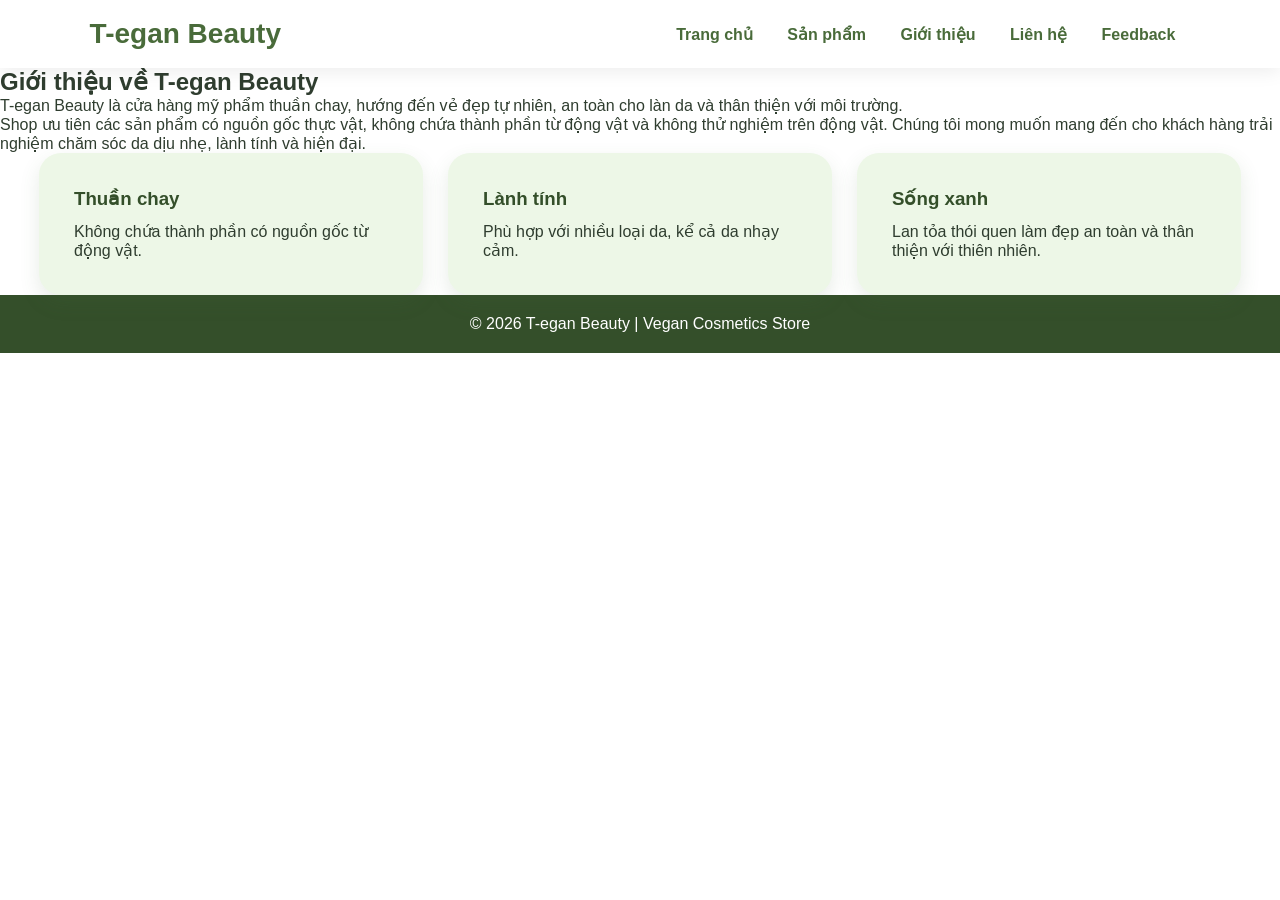
==== about.html @ 7abbd681 "first project" ====
<!DOCTYPE html>
<html lang="vi">
<head>
    <meta charset="UTF-8">
    <meta name="viewport" content="width=device-width, initial-scale=1.0">
    <title>Giới thiệu - T-egan Beauty</title>
    <link rel="stylesheet" href="style.css">
</head>
<body>

<header class="header">
    <div class="logo">T-egan Beauty</div>

    <nav class="navbar">
        <a href="index.html">Trang chủ</a>
        <a href="index.html#products">Sản phẩm</a>
        <a href="about.html">Giới thiệu</a>
        <a href="index.html#contact">Liên hệ</a>
        <a href="feedback.html">Feedback</a>
    </nav>
</header>

<section class="about-page">
    <h1>Giới thiệu về T-egan Beauty</h1>

    <p>
        T-egan Beauty là cửa hàng mỹ phẩm thuần chay, hướng đến vẻ đẹp tự nhiên,
        an toàn cho làn da và thân thiện với môi trường.
    </p>

    <p>
        Shop ưu tiên các sản phẩm có nguồn gốc thực vật, không chứa thành phần
        từ động vật và không thử nghiệm trên động vật. Chúng tôi mong muốn mang
        đến cho khách hàng trải nghiệm chăm sóc da dịu nhẹ, lành tính và hiện đại.
    </p>

    <div class="about-box">
        <div>
            <h3>Thuần chay</h3>
            <p>Không chứa thành phần có nguồn gốc từ động vật.</p>
        </div>

        <div>
            <h3>Lành tính</h3>
            <p>Phù hợp với nhiều loại da, kể cả da nhạy cảm.</p>
        </div>

        <div>
            <h3>Sống xanh</h3>
            <p>Lan tỏa thói quen làm đẹp an toàn và thân thiện với thiên nhiên.</p>
        </div>
    </div>
</section>

<footer>
    <p>© 2026 T-egan Beauty | Vegan Cosmetics Store</p>
</footer>

</body>
</html>
---- style.css ----
* {
    margin: 0;
    padding: 0;
    box-sizing: border-box;
    font-family: Arial, sans-serif;
}

body {
    background: #ffffff;
    color: #2f3d2f;
}

.header {
    width: 100%;
    padding: 18px 7%;
    background: #ffffff;
    display: flex;
    justify-content: space-between;
    align-items: center;
    box-shadow: 0 3px 18px rgba(0,0,0,0.08);
    position: sticky;
    top: 0;
    z-index: 100;
}

.logo {
    font-size: 28px;
    font-weight: bold;
    color: #496b3a;
}

.navbar a {
    margin: 0 15px;
    text-decoration: none;
    color: #496b3a;
    font-weight: bold;
}

.navbar a:hover {
    color: #8dad68;
}

.cart-btn {
    background: #496b3a;
    color: white;
    border: none;
    padding: 11px 18px;
    border-radius: 25px;
    cursor: pointer;
}

.hero {
    min-height: 570px;
    background: linear-gradient(rgba(230,245,218,0.88), rgba(230,245,218,0.88)),
    url("images/product1.png");
    background-size: cover;
    background-position: center;
    display: flex;
    align-items: center;
    padding: 0 8%;
}

.hero-content {
    max-width: 620px;
}

.hero-content span {
    color: #496b3a;
    font-weight: bold;
    font-size: 20px;
}

.hero-content h1 {
    font-size: 58px;
    color: #2f4f2f;
    margin: 18px 0;
}

.hero-content p {
    font-size: 20px;
    color: #556b4a;
    margin-bottom: 30px;
}

.hero-btn,
.product-card button,
.checkout-btn,
.contact button {
    background: #496b3a;
    color: white;
    border: none;
    padding: 13px 26px;
    border-radius: 25px;
    cursor: pointer;
    text-decoration: none;
    display: inline-block;
}

.hero-btn:hover,
.product-card button:hover,
.checkout-btn:hover,
.contact button:hover {
    background: #344f2a;
}

.about,
.products,
.contact,
.cart-section {
    padding: 70px 8%;
    text-align: center;
}

.about h2,
.products h2,
.contact h2,
.cart-section h2 {
    font-size: 36px;
    color: #496b3a;
    margin-bottom: 35px;
}

.about-box {
    display: flex;
    gap: 25px;
    justify-content: center;
}

.about-box div {
    width: 30%;
    background: #edf7e7;
    padding: 35px;
    border-radius: 22px;
    box-shadow: 0 8px 20px rgba(73,107,58,0.13);
}

.about-box h3 {
    color: #344f2a;
    margin-bottom: 12px;
}

.products {
    background: #f7fbf3;
}

.product-list {
    display: grid;
    grid-template-columns: repeat(auto-fit, minmax(230px, 1fr));
    gap: 28px;
}

.product-card {
    background: white;
    border-radius: 24px;
    padding: 20px;
    box-shadow: 0 8px 25px rgba(73,107,58,0.16);
    transition: 0.3s;
}

.product-card:hover {
    transform: translateY(-8px);
}

.product-card img {
    width: 100%;
    height: 240px;
    object-fit: cover;
    border-radius: 18px;
    margin-bottom: 18px;
}

.product-card h3 {
    color: #344f2a;
    margin-bottom: 10px;
}

.product-card p {
    color: #5f7058;
    min-height: 45px;
    margin-bottom: 12px;
}

.product-card span {
    display: block;
    color: #496b3a;
    font-size: 20px;
    font-weight: bold;
    margin-bottom: 15px;
}

.cart-section {
    display: none;
    background: #edf7e7;
}

.cart-item {
    background: white;
    margin: 12px auto;
    padding: 15px 20px;
    max-width: 650px;
    border-radius: 15px;
    display: flex;
    justify-content: space-between;
    align-items: center;
}

.cart-item button {
    background: #9b3f3f;
    color: white;
    border: none;
    padding: 8px 14px;
    border-radius: 15px;
    cursor: pointer;
}

.cart-section h3 {
    margin: 25px 0;
    color: #344f2a;
}

.contact {
    background: white;
}

.contact p {
    color: #5f7058;
    margin-bottom: 25px;
}

.contact form {
    display: flex;
    justify-content: center;
    gap: 12px;
}

.contact input {
    width: 330px;
    padding: 13px 18px;
    border-radius: 25px;
    border: 1px solid #bcd6ae;
    outline: none;
}

footer {
    background: #344f2a;
    color: white;
    text-align: center;
    padding: 20px;
}

@media (max-width: 768px) {
    .header {
        flex-direction: column;
        gap: 15px;
    }

    .navbar {
        text-align: center;
    }

    .navbar a {
        display: inline-block;
        margin: 6px;
    }

    .hero-content h1 {
        font-size: 40px;
    }

    .about-box {
        flex-direction: column;
    }

    .about-box div {
        width: 100%;
    }

    .contact form {
        flex-direction: column;
        align-items: center;
    }

    .contact input {
        width: 100%;
    }

    .cart-item {
        flex-direction: column;
        gap: 10px;
    }
    
    .feedback {
    padding: 70px 8%;
    background: #f7fbf3;
    text-align: center;
}

.feedback h2 {
    font-size: 36px;
    color: #496b3a;
    margin-bottom: 40px;
}

.feedback-list {
    display: grid;
    grid-template-columns: repeat(auto-fit, minmax(260px, 1fr));
    gap: 25px;
}

.feedback-card {
    background: white;
    padding: 28px;
    border-radius: 22px;
    box-shadow: 0 8px 25px rgba(73,107,58,0.14);
    text-align: left;
    transition: 0.3s;
}

.feedback-card:hover {
    transform: translateY(-6px);
}

.feedback-top {
    font-size: 22px;
    margin-bottom: 18px;
}

.feedback-card p {
    color: #5f7058;
    line-height: 1.7;
    margin-bottom: 18px;
}

.feedback-card h4 {
    color: #344f2a;
}

.trial-hero {
    min-height: 420px;
    background: linear-gradient(rgba(232, 247, 222, 0.9), rgba(232, 247, 222, 0.9)),
    url("images/product5.png");
    background-size: cover;
    background-position: center;
    display: flex;
    align-items: center;
    padding: 0 8%;
}

.trial-hero h1 {
    font-size: 50px;
    color: #2f4f2f;
    margin-bottom: 20px;
}

.trial-hero p {
    max-width: 700px;
    font-size: 20px;
    color: #556b4a;
    line-height: 1.7;
}

.trial-section,
.shipping-section {
    padding: 70px 8%;
    text-align: center;
}

.trial-section {
    background: #ffffff;
}

.shipping-section {
    background: #f7fbf3;
}

.trial-section h2,
.shipping-section h2 {
    font-size: 36px;
    color: #496b3a;
    margin-bottom: 35px;
}

.trial-list {
    display: grid;
    grid-template-columns: repeat(auto-fit, minmax(260px, 1fr));
    gap: 28px;
}

.trial-card {
    background: white;
    border-radius: 24px;
    padding: 22px;
    box-shadow: 0 8px 25px rgba(73,107,58,0.15);
}

.trial-card img {
    width: 100%;
    height: 230px;
    object-fit: cover;
    border-radius: 18px;
    margin-bottom: 18px;
}

.trial-card h3 {
    color: #344f2a;
    margin-bottom: 12px;
}

.trial-card p {
    color: #5f7058;
    line-height: 1.6;
    margin-bottom: 12px;
}

.trial-card span {
    display: block;
    color: #496b3a;
    font-weight: bold;
    margin-bottom: 15px;
}

.trial-card button,
.sample-form button {
    background: #496b3a;
    color: white;
    border: none;
    padding: 13px 24px;
    border-radius: 25px;
    cursor: pointer;
}

.trial-card button:hover,
.sample-form button:hover {
    background: #344f2a;
}

.shipping-section > p {
    max-width: 850px;
    margin: 0 auto 35px;
    color: #5f7058;
    font-size: 18px;
    line-height: 1.7;
}

.shipping-box {
    display: grid;
    grid-template-columns: repeat(auto-fit, minmax(260px, 1fr));
    gap: 25px;
    margin-bottom: 45px;
}

.shipping-box div {
    background: white;
    padding: 30px;
    border-radius: 22px;
    box-shadow: 0 8px 25px rgba(73,107,58,0.13);
}

.shipping-box h3 {
    color: #344f2a;
    margin-bottom: 12px;
}

.shipping-box strong {
    display: block;
    color: #496b3a;
    font-size: 24px;
    margin-top: 10px;
}

.sample-form {
    max-width: 600px;
    margin: auto;
    background: white;
    padding: 35px;
    border-radius: 24px;
    box-shadow: 0 8px 25px rgba(73,107,58,0.14);
    display: flex;
    flex-direction: column;
    gap: 15px;
}

.sample-form h3 {
    color: #344f2a;
    margin-bottom: 10px;
}

.sample-form input,
.sample-form select {
    padding: 14px 18px;
    border-radius: 25px;
    border: 1px solid #bcd6ae;
    outline: none;
}

#sample-message {
    color: #496b3a;
    font-weight: bold;
    margin-top: 10px;
}

@media (max-width: 768px) {
    .trial-hero h1 {
        font-size: 36px;
    }

    .trial-hero p {
        font-size: 17px;
    }
}

.feedback-page {
    padding: 80px 8%;
    background: #f7fbf3;
    min-height: 100vh;
    text-align: center;
}

.feedback-page h1 {
    font-size: 48px;
    color: #2f4f2f;
    margin-bottom: 20px;
}

.feedback-desc {
    max-width: 800px;
    margin: 0 auto 45px;
    color: #5f7058;
    font-size: 18px;
    line-height: 1.7;
}

.about-page {
    min-height: 100vh;
    padding: 90px 8%;
    background: #f7fbf3;
    text-align: center;
}

.about-page h1 {
    font-size: 48px;
    color: #2f4f2f;
    margin-bottom: 25px;
}

.about-page > p {
    max-width: 900px;
    margin: 0 auto 22px;
    font-size: 18px;
    color: #5f7058;
    line-height: 1.8;
}

.products-page {
    min-height: 100vh;
    padding: 80px 8%;
    background: #f7fbf3;
    text-align: center;
}

.products-page h1 {
    font-size: 48px;
    color: #2f4f2f;
    margin-bottom: 20px;
}

.products-desc {
    max-width: 800px;
    margin: 0 auto 45px;
    color: #5f7058;
    font-size: 18px;
    line-height: 1.7;
}

.filter-box {
    max-width: 850px;
    margin: 0 auto 40px;
    background: white;
    padding: 22px;
    border-radius: 22px;
    box-shadow: 0 8px 25px rgba(73,107,58,0.13);
    display: flex;
    gap: 18px;
    justify-content: center;
    flex-wrap: wrap;
}

.filter-box select {
    min-width: 260px;
    padding: 16px 22px;
    border-radius: 28px;
    border: 1px solid #bcd6ae;
    outline: none;
    color: #344f2a;
    font-weight: bold;
    background: #f7fbf3;
    font-size: 16px;
}

.hero {
    animation: zoomBg 8s ease-in-out infinite alternate;
}

@keyframes zoomBg {
    from {
        background-size: 10%;
    }

    to {
        background-size: 108%;
    }
}

.product-card {
    transition: 0.4s;
}

.product-card:hover {
    transform: translateY(-10px) scale(1.04);
}

.floating-home {
    position: relative;
    overflow: hidden;
}

.floating-stickers {
    position: absolute;
    inset: 0;
    width: 100%;
    height: 100%;
    pointer-events: none;
    z-index: 1;
}

.hero-content {
    position: relative;
    z-index: 3;
}

.sticker {
    position: absolute;
    font-size: clamp(34px, 3vw, 58px);
    opacity: 0.9;
    filter: drop-shadow(0 8px 12px rgba(47, 79, 47, 0.25));
    animation: floatSticker 4s ease-in-out infinite alternate;
}

.sticker1 { top: 22%; left: 12%; }
.sticker2 { top: 62%; left: 18%; }
.sticker3 { top: 24%; right: 18%; }
.sticker4 { bottom: 20%; right: 22%; }
.sticker5 { top: 52%; right: 10%; }
.sticker6 { bottom: 25%; left: 48%; }
.sticker7 { top: 18%; left: 55%; }

@keyframes floatSticker {
    0% {
        transform: translate(0, 0) rotate(0deg) scale(1);
    }

    50% {
        transform: translate(18px, -20px) rotate(8deg) scale(1.08);
    }

    100% {
        transform: translate(-14px, 16px) rotate(-8deg) scale(0.96);
    }
}
@media (min-width: 1200px) {
    .hero {
        min-height: 650px;
    }

    .hero-content {
        margin-left: 10%;
    }

    .sticker1 { top: 28%; left: 8%; }
    .sticker2 { top: 64%; left: 16%; }
    .sticker3 { top: 30%; right: 28%; }
    .sticker4 { bottom: 22%; right: 30%; }
    .sticker5 { top: 48%; right: 18%; }
    .sticker6 { bottom: 25%; left: 46%; }
    .sticker7 { top: 22%; left: 50%; }
}



}
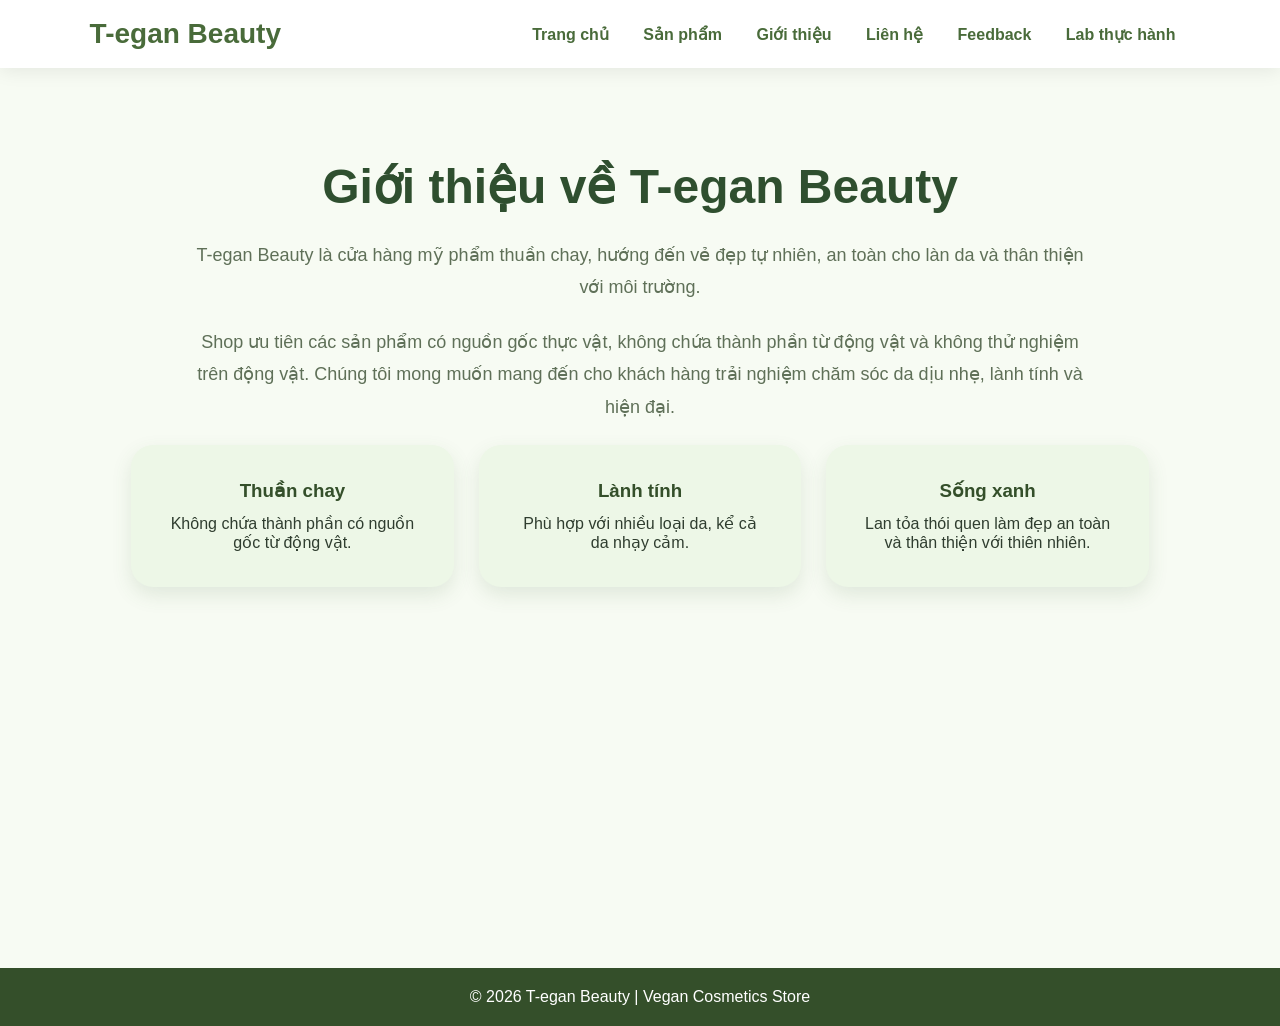
==== commit f2f0b7de: "update web" ====
--- a/about.html
+++ b/about.html
@@ -17,6 +17,7 @@
         <a href="about.html">Giới thiệu</a>
         <a href="index.html#contact">Liên hệ</a>
         <a href="feedback.html">Feedback</a>
+        <a href="labth.html">Lab thực hành</a>
     </nav>
 </header>
 
--- a/style.css
+++ b/style.css
@@ -115,7 +115,7 @@
 .products h2,
 .contact h2,
 .cart-section h2 {
-    font-size: 36px;
+    font-size: 200px;
     color: #496b3a;
     margin-bottom: 35px;
 }
@@ -293,6 +293,7 @@
     padding: 70px 8%;
     background: #f7fbf3;
     text-align: center;
+}
 }
 
 .feedback h2 {
@@ -499,16 +500,6 @@
     margin-top: 10px;
 }
 
-@media (max-width: 768px) {
-    .trial-hero h1 {
-        font-size: 36px;
-    }
-
-    .trial-hero p {
-        font-size: 17px;
-    }
-}
-
 .feedback-page {
     padding: 80px 8%;
     background: #f7fbf3;
@@ -597,94 +588,234 @@
     font-size: 16px;
 }
 
-.hero {
-    animation: zoomBg 8s ease-in-out infinite alternate;
-}
-
-@keyframes zoomBg {
-    from {
-        background-size: 10%;
-    }
-
-    to {
-        background-size: 108%;
-    }
-}
-
-.product-card {
-    transition: 0.4s;
-}
-
-.product-card:hover {
-    transform: translateY(-10px) scale(1.04);
-}
-
-.floating-home {
-    position: relative;
-    overflow: hidden;
-}
-
-.floating-stickers {
-    position: absolute;
-    inset: 0;
+/* ===== FIX TRIAL PAGE RESPONSIVE ===== */
+
+.trial-hero,
+.trial-section,
+.shipping-section {
     width: 100%;
-    height: 100%;
-    pointer-events: none;
-    z-index: 1;
-}
-
-.hero-content {
-    position: relative;
-    z-index: 3;
-}
-
-.sticker {
-    position: absolute;
-    font-size: clamp(34px, 3vw, 58px);
-    opacity: 0.9;
-    filter: drop-shadow(0 8px 12px rgba(47, 79, 47, 0.25));
-    animation: floatSticker 4s ease-in-out infinite alternate;
-}
-
-.sticker1 { top: 22%; left: 12%; }
-.sticker2 { top: 62%; left: 18%; }
-.sticker3 { top: 24%; right: 18%; }
-.sticker4 { bottom: 20%; right: 22%; }
-.sticker5 { top: 52%; right: 10%; }
-.sticker6 { bottom: 25%; left: 48%; }
-.sticker7 { top: 18%; left: 55%; }
-
-@keyframes floatSticker {
-    0% {
-        transform: translate(0, 0) rotate(0deg) scale(1);
-    }
-
-    50% {
-        transform: translate(18px, -20px) rotate(8deg) scale(1.08);
-    }
-
-    100% {
-        transform: translate(-14px, 16px) rotate(-8deg) scale(0.96);
-    }
-}
-@media (min-width: 1200px) {
-    .hero {
-        min-height: 650px;
-    }
-
-    .hero-content {
-        margin-left: 10%;
-    }
-
-    .sticker1 { top: 28%; left: 8%; }
-    .sticker2 { top: 64%; left: 16%; }
-    .sticker3 { top: 30%; right: 28%; }
-    .sticker4 { bottom: 22%; right: 30%; }
-    .sticker5 { top: 48%; right: 18%; }
-    .sticker6 { bottom: 25%; left: 46%; }
-    .sticker7 { top: 22%; left: 50%; }
-}
-
-
-
+    padding-left: 8%;
+    padding-right: 8%;
+}
+
+.trial-hero {
+    padding-top: 90px;
+    padding-bottom: 70px;
+    background: #f7fbf3;
+    text-align: center;
+}
+
+.trial-hero h1 {
+    font-size: 46px;
+    color: #2f4f2f;
+    margin-bottom: 15px;
+}
+
+.trial-hero p {
+    max-width: 850px;
+    margin: 0 auto;
+    color: #5f7058;
+    font-size: 18px;
+    line-height: 1.7;
+}
+
+.trial-section {
+    padding-top: 70px;
+    padding-bottom: 70px;
+    background: #ffffff;
+    text-align: center;
+}
+
+.trial-section h2,
+.shipping-section h2 {
+    font-size: 36px;
+    color: #496b3a;
+    margin-bottom: 35px;
+}
+
+.trial-list {
+    max-width: 1180px;
+    margin: 0 auto;
+    display: grid;
+    grid-template-columns: repeat(3, 1fr);
+    gap: 28px;
+}
+
+.trial-card {
+    background: white;
+    padding: 22px;
+    border-radius: 24px;
+    box-shadow: 0 8px 25px rgba(73, 107, 58, 0.15);
+    text-align: left;
+}
+
+.trial-card img {
+    width: 100%;
+    height: 260px;
+    object-fit: cover;
+    border-radius: 18px;
+    margin-bottom: 18px;
+}
+
+.trial-card h3 {
+    color: #344f2a;
+    margin-bottom: 10px;
+}
+
+.trial-card p {
+    color: #5f7058;
+    line-height: 1.6;
+    margin-bottom: 12px;
+}
+
+.trial-card span {
+    display: block;
+    color: #496b3a;
+    font-weight: bold;
+    margin-bottom: 15px;
+}
+
+.trial-card button,
+.sample-form button {
+    background: #496b3a;
+    color: white;
+    border: none;
+    padding: 12px 22px;
+    border-radius: 25px;
+    cursor: pointer;
+}
+
+.shipping-section {
+    padding-top: 70px;
+    padding-bottom: 70px;
+    background: #f7fbf3;
+    text-align: center;
+}
+
+.shipping-section > p {
+    max-width: 850px;
+    margin: 0 auto 35px;
+    color: #5f7058;
+    font-size: 18px;
+    line-height: 1.7;
+}
+
+.shipping-box {
+    max-width: 980px;
+    margin: 0 auto 45px;
+    display: grid;
+    grid-template-columns: repeat(2, 1fr);
+    gap: 30px;
+}
+
+.shipping-box div {
+    background: white;
+    padding: 30px;
+    border-radius: 22px;
+    box-shadow: 0 8px 25px rgba(73, 107, 58, 0.13);
+}
+
+.shipping-box h3 {
+    color: #344f2a;
+    margin-bottom: 12px;
+}
+
+.shipping-box strong {
+    display: block;
+    color: #496b3a;
+    font-size: 28px;
+    margin-top: 10px;
+}
+
+.sample-form {
+    max-width: 680px;
+    margin: 0 auto;
+    background: white;
+    padding: 35px;
+    border-radius: 24px;
+    box-shadow: 0 8px 25px rgba(73, 107, 58, 0.14);
+    display: flex;
+    flex-direction: column;
+    gap: 15px;
+}
+
+.sample-form h3 {
+    color: #344f2a;
+    margin-bottom: 10px;
+    text-align: center;
+}
+
+.sample-form input,
+.sample-form select {
+    width: 100%;
+    padding: 14px 18px;
+    border-radius: 25px;
+    border: 1px solid #bcd6ae;
+    outline: none;
+    font-size: 16px;
+}
+
+@media (max-width: 900px) {
+    .trial-list {
+        grid-template-columns: 1fr;
+    }
+
+    .shipping-box {
+        grid-template-columns: 1fr;
+    }
+
+    .trial-hero h1 {
+        font-size: 34px;
+    }
+}
+
+.lab-container {
+    min-height: 100vh;
+    background: #050816;
+    padding: 60px 8%;
+}
+
+.lab-container h1 {
+    color: white;
+    font-size: 52px;
+    margin-bottom: 40px;
+    font-weight: bold;
+}
+
+.lab-grid {
+    display: grid;
+    grid-template-columns: repeat(auto-fit, minmax(320px, 1fr));
+    gap: 28px;
+}
+
+.lab-card {
+    background: #f5f5f5;
+    border-radius: 18px;
+    padding: 28px;
+    min-height: 230px;
+    transition: 0.3s;
+}
+
+.lab-card:hover {
+    transform: translateY(-6px);
+}
+
+.lab-card h2 {
+    font-size: 34px;
+    margin-bottom: 28px;
+    color: black;
+}
+
+.lab-card a {
+    display: block;
+    margin-bottom: 18px;
+    text-decoration: none;
+    color: #555;
+    font-size: 22px;
+    transition: 0.2s;
+}
+
+.lab-card a:hover {
+    color: #496b3a;
+    transform: translateX(5px);
 }
